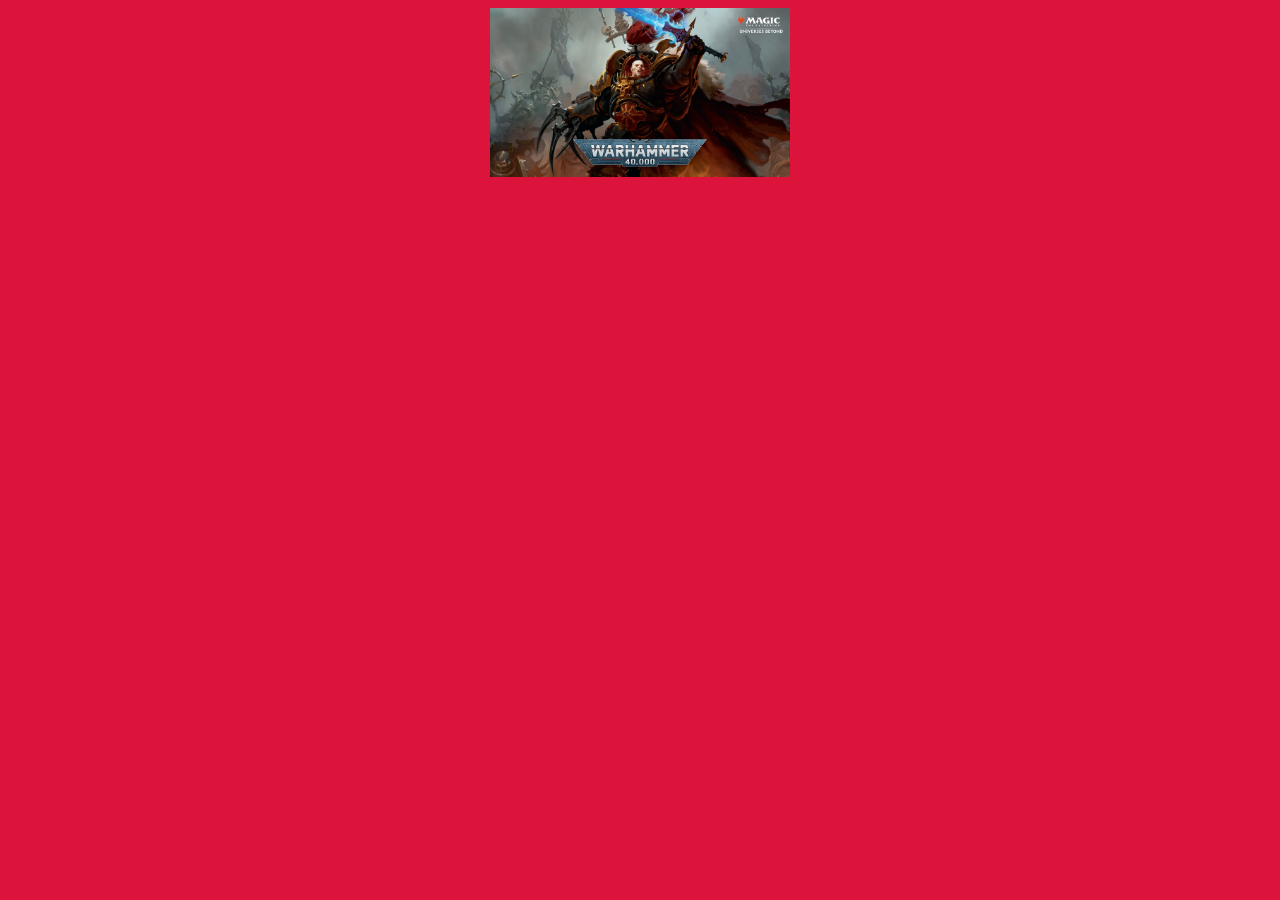
==== index.html @ 52ab4ff7 "Primer Commit" ====
<!DOCTYPE html>
<html lang="en">
<head>
    <meta charset="UTF-8">
    <meta http-equiv="X-UA-Compatible" content="IE=edge">
    <meta name="viewport" content="width=device-width, initial-scale=1.0">
    <link rel="stylesheet" href="css/style.css">
    <title>Primarcas</title>
</head>
<body>

    <center><img src="assets/whorus.jpg" alt=""></center>
    

    <script src="js/app.js"></script>
</body>
</html>
---- css/style.css ----
body{
    background-color: crimson;
}

img{
    width: 300px;
}
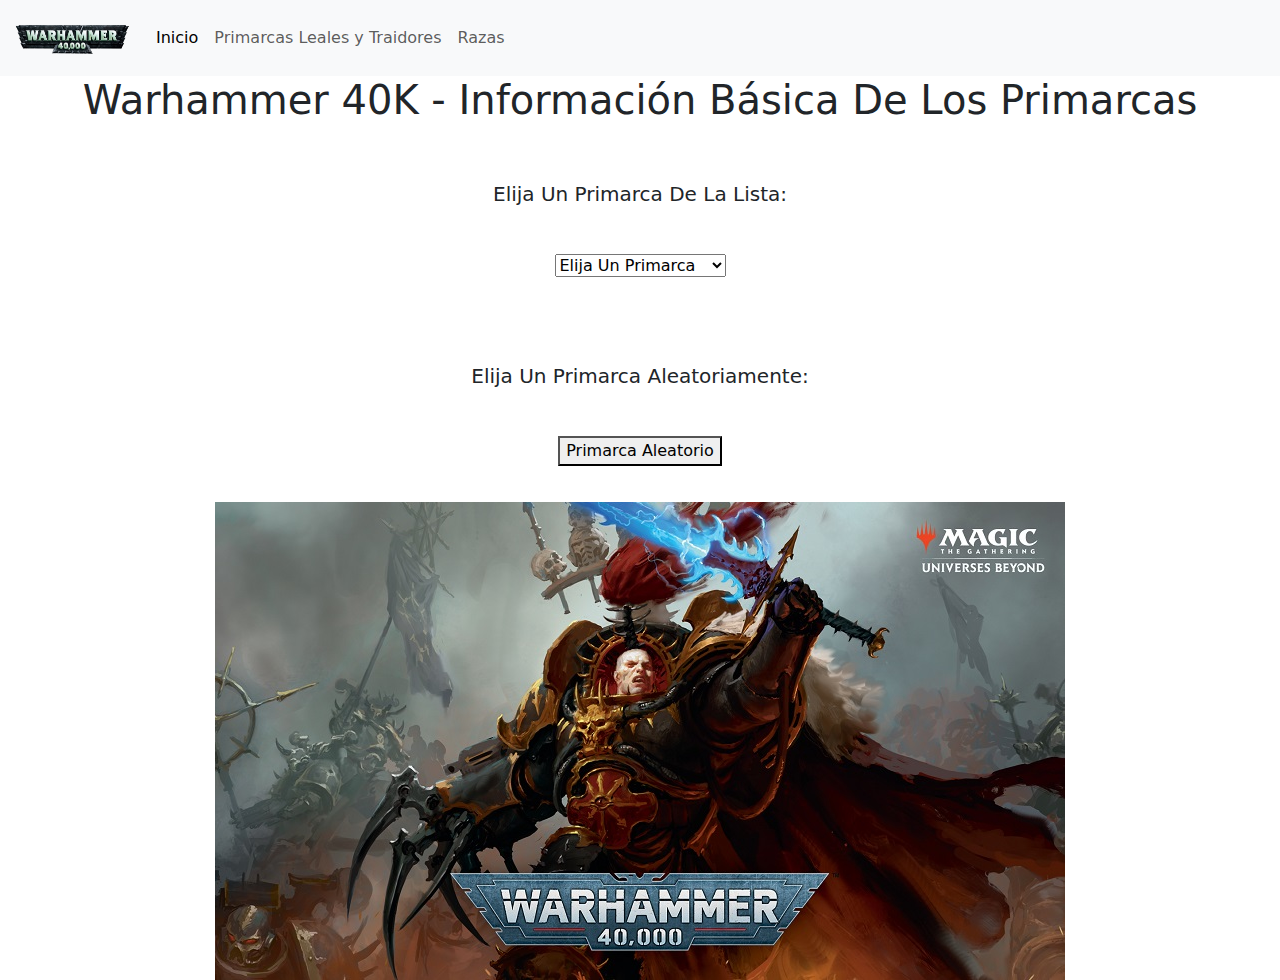
==== commit d36aa340: "LocalStorage JSON y DOM" ====
--- a/index.html
+++ b/index.html
@@ -4,14 +4,127 @@
     <meta charset="UTF-8">
     <meta http-equiv="X-UA-Compatible" content="IE=edge">
     <meta name="viewport" content="width=device-width, initial-scale=1.0">
+    <link rel="stylesheet" href="https://cdn.jsdelivr.net/npm/bootstrap@5.2.0/dist/css/bootstrap.min.css">
     <link rel="stylesheet" href="css/style.css">
-    <title>Primarcas</title>
+    <title>Crea Tu Ejército</title>
 </head>
 <body>
 
+    <header>
+        <nav class="navbar navbar-expand-lg bg-light">
+            <div class="container-fluid">
+              <a class="navbar-brand" href="index.html"><img class="imgLogo" src="assets/logo.png" alt="Logo Warhammer"></a>
+              <div class="collapse navbar-collapse" id="navbarNavAltMarkup">
+                <div class="navbar-nav">
+                  <a class="nav-link active" aria-current="page" href="index.html">Inicio</a>
+                  <a class="nav-link" href="pages/lealTraidor.html">Primarcas Leales y Traidores</a>
+                  <a class="nav-link">Razas</a>
+                </div>
+              </div>
+            </div>
+          </nav>
+    </header>
+
+    <section>
+
+        <center><h1>Warhammer 40K - Información Básica De Los Primarcas</h1></center>
+
+        <center>
+
+          <h5 class="subtitulos">Elija Un Primarca De La Lista:</h5>
+  
+          <div id="divSelect">
+            <select id="selected" onclick="primarchSelected()">
+              <option value="">Elija Un Primarca</option>
+              <option value="Lion El'Jonson">Lion El'Jonson</option>
+              <option value="Fulgrim">Fulgrim</option>
+              <option value="Perturabo">Perturabo</option>
+              <option value="Jaghatai Khan">Jaghatai Khan</option>
+              <option value="Leman Russ">Leman Russ</option>
+              <option value="Rogal Dorn">Rogal Dorn</option>
+              <option value="Konrad Curze">Konrad Curze</option>
+              <option value="Sanguinius">Sanguinius</option>
+              <option value="Ferrus Manus">Ferrus Manus</option>
+              <option value="Angron">Angron</option>
+              <option value="Roboute Guilliman">Roboute Guilliman</option>
+              <option value="Mortarion">Mortarion</option>
+              <option value="Magnus El Rojo">Magnus El Rojo</option>
+              <option value="Horus Lupercal">Horus Lupercal</option>
+              <option value="Lorgar Aureliano">Lorgar Aureliano</option>
+              <option value="Vulkan">Vulkan</option>
+              <option value="Corvus Corax">Corvus Corax</option>
+              <option value="Alpharius Omegon">Alpharius Omegon</option>
+            </select> 
+          </div>
+  
+          <div class="parrafos">
+            <p id="primarch"></p>
+            <p id="legion"></p>
+            <p id="condicion"></p>
+          </div>
+  
+          <h5 class="subtitulos">Elija Un Primarca Aleatoriamente:</h5>
+  
+          <div id="btn1"><button onclick="randomPrimarch()">Primarca Aleatorio</button></div>
+          
+          <div class="parrafos">
+            <p id="primarch1"></p>
+            <p id="legion1"></p>
+            <p id="condicion1"></p>
+          </div>
+
+        </center>
+
+        <!--<label for="">Legion</label>
+        <select id="legionSelector" onchange="elegirLegion()">
+            <option value="" disable selected>Elija Legion</option>
+            <option value="Angeles Oscuros">Angeles Oscuros</option>
+            <option value="Hijos Del Emperador">Hijos Del Emperador</option>
+            <option value="Guerreros de Hierro">Guerreros de Hierro</option>
+            <option value="Cicatrices Blancas">Cicatrices Blancas</option>
+            <option value="Lobos Espaciales">Lobos Espaciales</option>
+            <option value="Puños Imperiales">Puños Imperiales</option>
+            <option value="Amos De La Noche">Amos De La Noche</option>
+            <option value="Angeles Sangrientos">Angeles Sangrientos</option>
+            <option value="Manos De Hierro">Manos De Hierro</option>
+            <option value="Devoradores De Mundos">Devoradores De Mundos</option>
+            <option value="Ultramarines">Ultramarines</option>
+            <option value="Guardia De La Muerte">Guardia De La Muerte</option>
+            <option value="Mil Hijos">Mil Hijos</option>
+            <option value="Lobos Lunares">Lobos Lunares</option>
+            <option value="Portadores De La Palabra">Portadores De La Palabra</option>
+            <option value="Salamandras">Salamandras</option>
+            <option value="Guardia Del Cuervo">Guardia Del Cuervo</option>
+            <option value="Legion Alfa">Legion Alfa</option>
+        </select>
+        <br>
+        <br>
+        <label for="">Unidad</label>
+        <select id="armySelector">
+            <option value="" disable selected>Elija Unidad</option>
+            <option value="Intercessor Pesado">Intercessor Pesado</option>
+            <option value="Intercessor De Asalto">Intercessor De Asalto</option>
+            <option value="Sargento Erradicador">Sargento Erradicador</option>
+            <option value="Guardia Sanguinario">Guardia Sanguinario</option>
+            <option value="Capitan">Capitan</option>
+            <option value="Teniente">Teniente</option>
+            <option value="Dreadnought">Dreadnought</option>
+            <option value="Leman Russ Tank">Leman Russ Tank</option>
+            <option value="Primarca">Primarca</option>
+        </select>
+        <button id="agregarUnidad">Agregar Unidad</button>
+        <br>
+        <hr>-->
+        
+        
+
+
+
+    </section>
+
     <center><img src="assets/whorus.jpg" alt=""></center>
     
-
+    <script src="https://cdn.jsdelivr.net/npm/bootstrap@5.2.0/dist/js/bootstrap.bundle.min.js"></script>
     <script src="js/app.js"></script>
 </body>
 </html>--- a/css/style.css
+++ b/css/style.css
@@ -1,7 +1,28 @@
 body{
-    background-color: crimson;
+    background-color: white;
 }
 
-img{
-    width: 300px;
+.imgLogo {
+    height: 50px;
+    width: 120px;
+}
+
+#divSelect{
+    padding-top: 40px;
+}
+
+#btn1{
+    padding-top: 40px;
+}
+
+.subtitulos{
+    padding-top: 50px;
+}
+
+.parrafos{
+    padding-top: 20px;
+}
+
+#tabla{
+    padding-top: 40px;
 }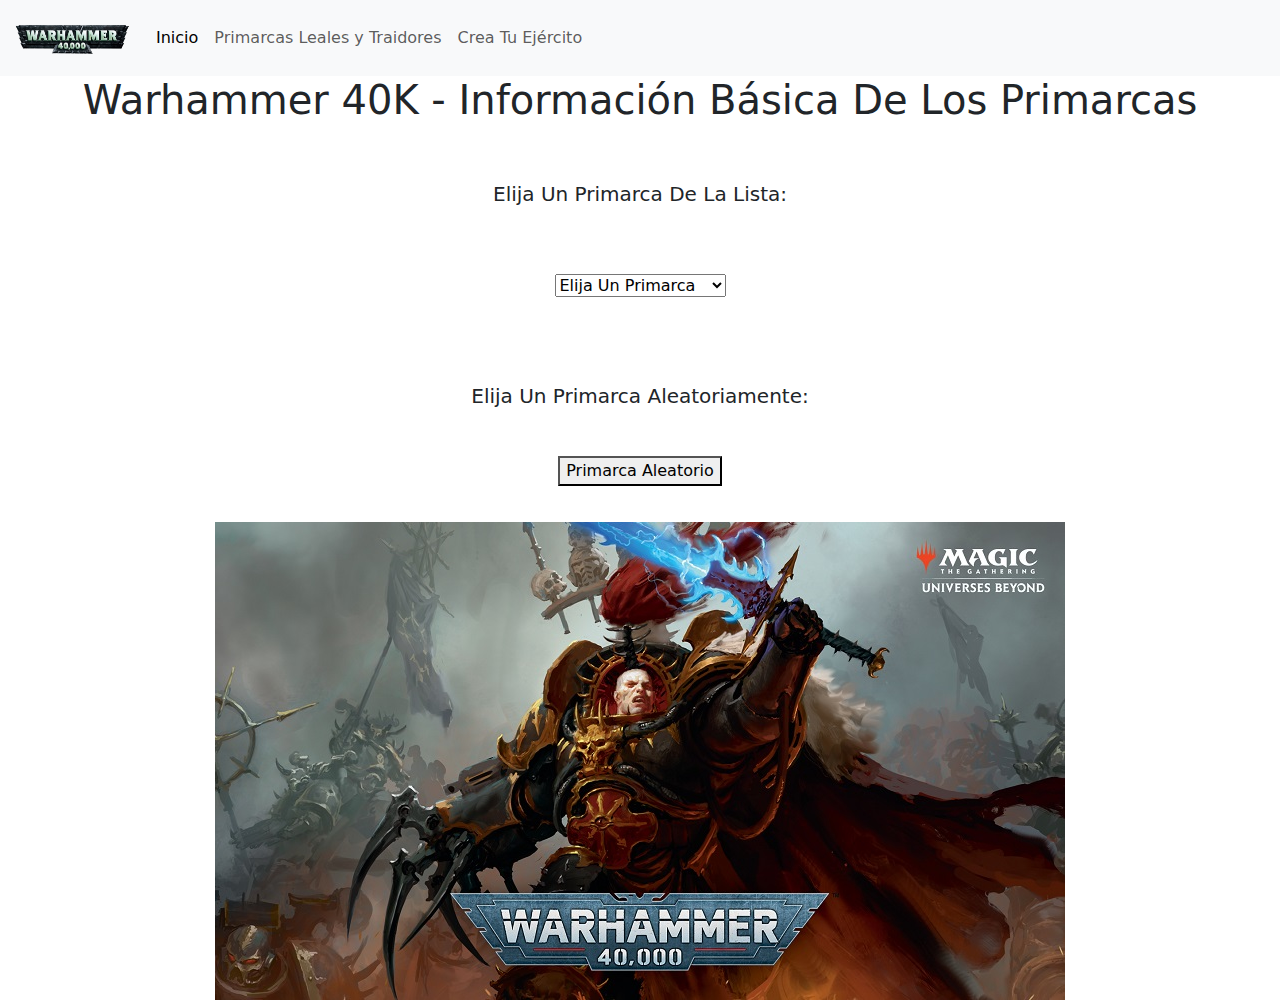
==== commit 8e9b8719: "HTML armar ejercito" ====
--- a/index.html
+++ b/index.html
@@ -18,7 +18,7 @@
                 <div class="navbar-nav">
                   <a class="nav-link active" aria-current="page" href="index.html">Inicio</a>
                   <a class="nav-link" href="pages/lealTraidor.html">Primarcas Leales y Traidores</a>
-                  <a class="nav-link">Razas</a>
+                  <a class="nav-link" href="pages/ejercito.html">Crea Tu Ejército</a>
                 </div>
               </div>
             </div>
@@ -96,30 +96,7 @@
             <option value="Salamandras">Salamandras</option>
             <option value="Guardia Del Cuervo">Guardia Del Cuervo</option>
             <option value="Legion Alfa">Legion Alfa</option>
-        </select>
-        <br>
-        <br>
-        <label for="">Unidad</label>
-        <select id="armySelector">
-            <option value="" disable selected>Elija Unidad</option>
-            <option value="Intercessor Pesado">Intercessor Pesado</option>
-            <option value="Intercessor De Asalto">Intercessor De Asalto</option>
-            <option value="Sargento Erradicador">Sargento Erradicador</option>
-            <option value="Guardia Sanguinario">Guardia Sanguinario</option>
-            <option value="Capitan">Capitan</option>
-            <option value="Teniente">Teniente</option>
-            <option value="Dreadnought">Dreadnought</option>
-            <option value="Leman Russ Tank">Leman Russ Tank</option>
-            <option value="Primarca">Primarca</option>
-        </select>
-        <button id="agregarUnidad">Agregar Unidad</button>
-        <br>
-        <hr>-->
-        
-        
-
-
-
+        </select> -->
     </section>
 
     <center><img src="assets/whorus.jpg" alt=""></center>
--- a/css/style.css
+++ b/css/style.css
@@ -25,4 +25,16 @@
 
 #tabla{
     padding-top: 40px;
+}
+
+#divSelect{
+    padding-top: 60px;
+}
+
+#btnUnit{
+    padding-top: 20px;
+}
+
+#listaEjercito{
+    padding-top: 30px;
 }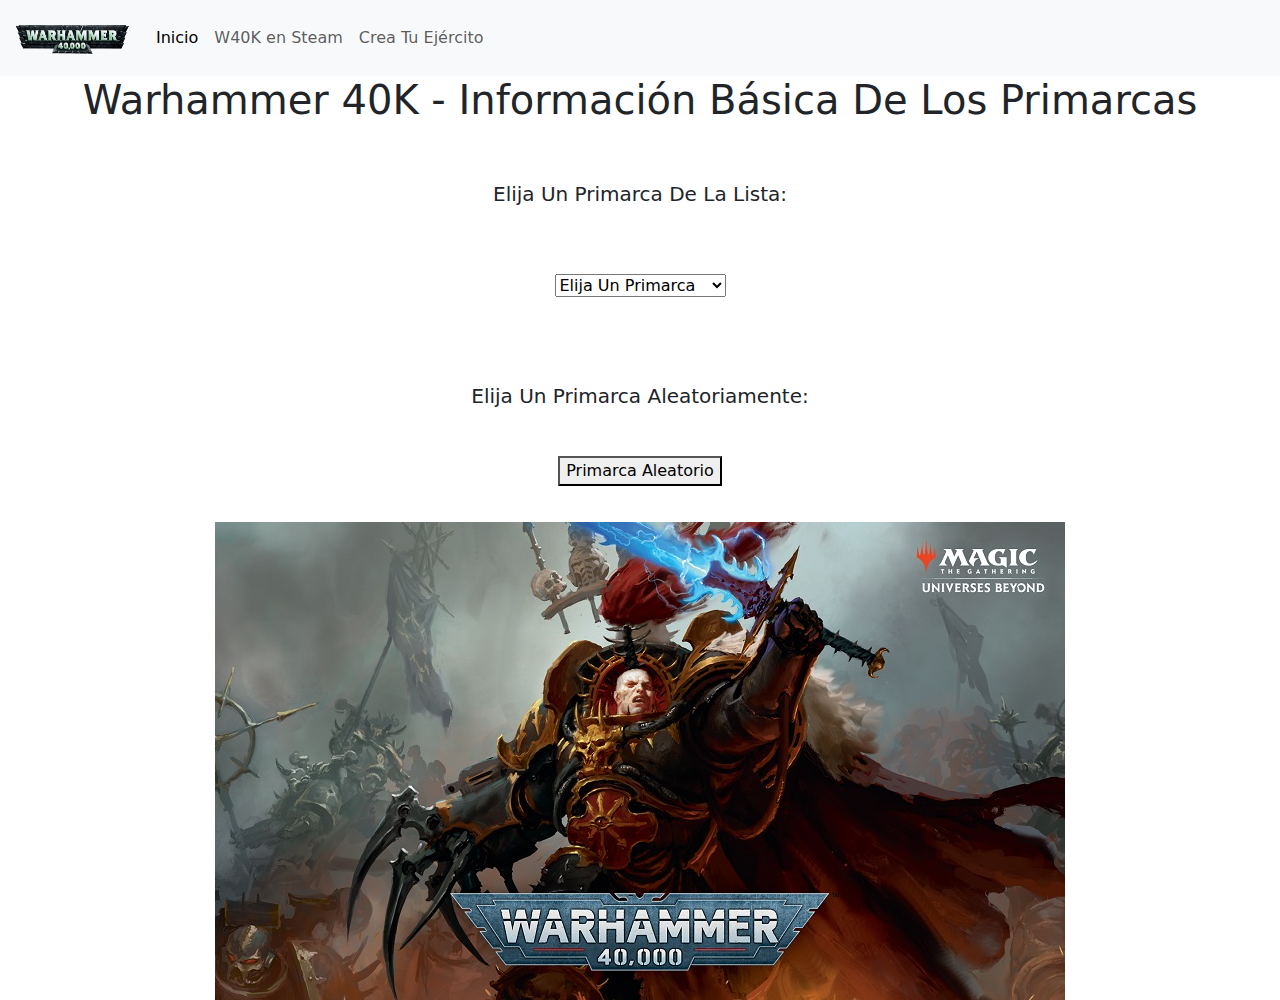
==== commit 96d0f8ef: "Proyecto Final" ====
--- a/index.html
+++ b/index.html
@@ -17,7 +17,7 @@
               <div class="collapse navbar-collapse" id="navbarNavAltMarkup">
                 <div class="navbar-nav">
                   <a class="nav-link active" aria-current="page" href="index.html">Inicio</a>
-                  <a class="nav-link" href="pages/lealTraidor.html">Primarcas Leales y Traidores</a>
+                  <a class="nav-link" href="pages/juegos.html">W40K en Steam</a>
                   <a class="nav-link" href="pages/ejercito.html">Crea Tu Ejército</a>
                 </div>
               </div>
@@ -75,28 +75,7 @@
 
         </center>
 
-        <!--<label for="">Legion</label>
-        <select id="legionSelector" onchange="elegirLegion()">
-            <option value="" disable selected>Elija Legion</option>
-            <option value="Angeles Oscuros">Angeles Oscuros</option>
-            <option value="Hijos Del Emperador">Hijos Del Emperador</option>
-            <option value="Guerreros de Hierro">Guerreros de Hierro</option>
-            <option value="Cicatrices Blancas">Cicatrices Blancas</option>
-            <option value="Lobos Espaciales">Lobos Espaciales</option>
-            <option value="Puños Imperiales">Puños Imperiales</option>
-            <option value="Amos De La Noche">Amos De La Noche</option>
-            <option value="Angeles Sangrientos">Angeles Sangrientos</option>
-            <option value="Manos De Hierro">Manos De Hierro</option>
-            <option value="Devoradores De Mundos">Devoradores De Mundos</option>
-            <option value="Ultramarines">Ultramarines</option>
-            <option value="Guardia De La Muerte">Guardia De La Muerte</option>
-            <option value="Mil Hijos">Mil Hijos</option>
-            <option value="Lobos Lunares">Lobos Lunares</option>
-            <option value="Portadores De La Palabra">Portadores De La Palabra</option>
-            <option value="Salamandras">Salamandras</option>
-            <option value="Guardia Del Cuervo">Guardia Del Cuervo</option>
-            <option value="Legion Alfa">Legion Alfa</option>
-        </select> -->
+        
     </section>
 
     <center><img src="assets/whorus.jpg" alt=""></center>
--- a/css/style.css
+++ b/css/style.css
@@ -37,4 +37,22 @@
 
 #listaEjercito{
     padding-top: 30px;
+}
+
+#par{
+    padding-top: 10px;
+    font-weight: bold;
+}
+
+#tableContainer{
+    padding-top: 20px;
+}
+
+h2{
+    padding-top: 40px;
+    padding-bottom: 20px;
+}
+
+#steamGames{
+    padding-top: 50px;
 }